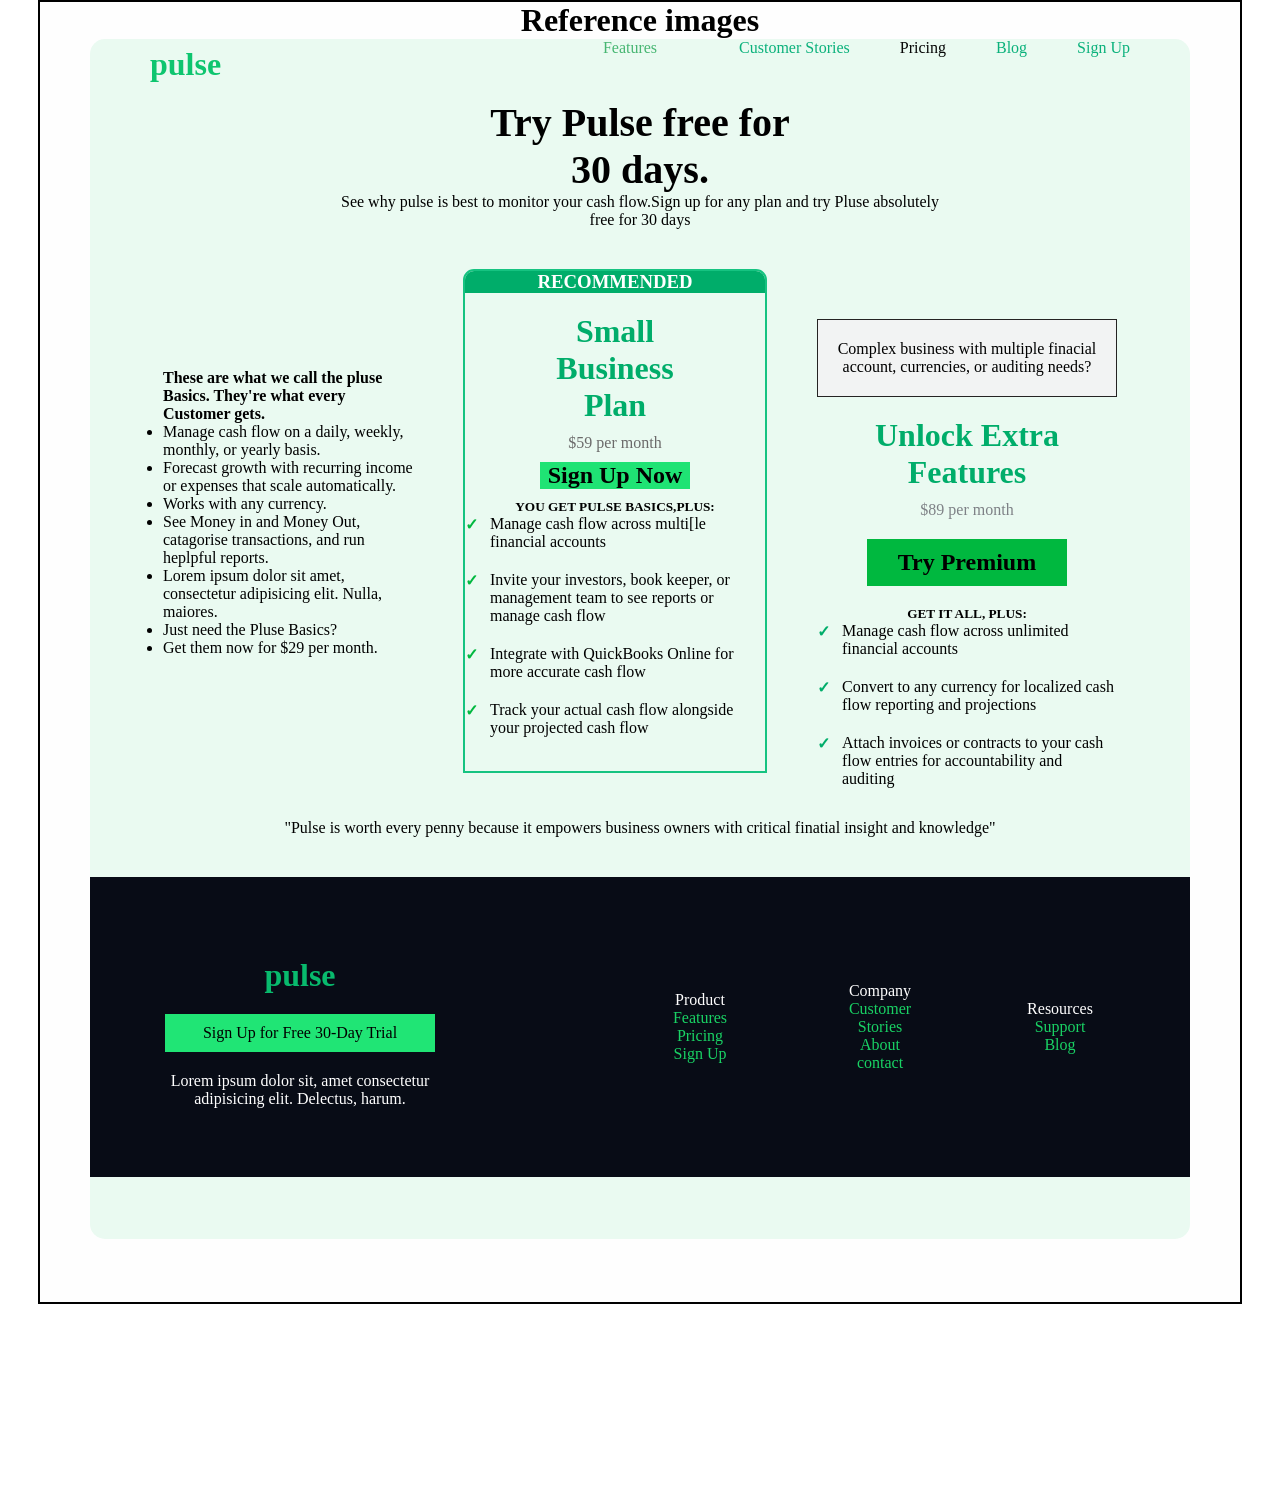
==== index.html @ 8bef4987 "added feature.html and index.html" ====
<!DOCTYPE html>
<html lang="en">
<head>
    <meta charset="UTF-8">
    <meta name="viewport" content="width=device-width, initial-scale=1.0">
    <title>Document</title>
    <style>*{
        margin:0;
        padding: 0%;
    }
        
        .box{
            border: solid black 2px;
            height: 1300px;
            width: 1200px;
            margin: auto;
            text-align: center;
            background-color: #FEFEFE;
            /* align-items: center;
            justify-content: center; */
            margin-bottom: 200px;
            
            
        

        }
        #title{
            align-items: center;
            justify-content: center;
            
        }
        .main-1{
            height: 1200px;
            width: 1100px;
            background-color:#EAFAF1 ;
            margin: auto;
            border-radius: 15px;
            position: relative;
            /* z-index: 1; */
        }
        .nav-1{
            /* border: solid rgb(233, 8, 8) 2px; */
            display: flex;
            position: relative;
            height: 50px;
            contain: content;
            overflow: visible;

            

        }
        #nav-A{
            position: absolute;
            left: 60px;
            display: flex;
            align-items: center;
            justify-content: center;
            /* border: solid black 2px; */
            padding-top: 0%;
            height: 50px;
            color:#0EC56F ;
        
            
            
            
            
        }
        #nav-2{
            /* border: solid black 2px; */
            display: flex;
            position: absolute;
            right: 60px;
            gap: 50px;
        }
        #nav-B{
            color: #47B672;
        }
        #nav-C{
            color: #0AB17B;
        }
        #nav-D{
            color: #060606;
        }
        #nav-E{
            color: #0AB17B;
        }
        #nav-F{
            color: #0AB17B;
        }

        #text-1{
            /* border: solid black 2px; */
            width: 300px;
            margin: auto;
            margin-top: 10px;
            font-size: 20px;
            padding: 0%;


        
        }
        #text-2{
            /* border: solid black 2px; */
            width: 600px;
            margin: auto;
        }
        #text-H-1{
            /* border: solid black 2px; */
            height: 400px;
            width: 250px;
            text-align: left;
            padding-top: 100px;

        }
        #text-H-2{
            height: 500px;
            border: solid #16c381 2px;
            /* display: flex; */
            width: 300px;
            /* border: 15px; */
            position: relative;

            border-top-left-radius: 11px;
            border-top-right-radius: 11px;

        }
        #child-1{
            background-color: #00AD6A;
            color: white;
            position: relative;
            top: 0%;
            padding-top: 0;
            border-top-left-radius: 9px;
            border-top-right-radius: 9px;

            

        }
        #child-2{
            color: #00AD6A;
            width: 150px;
            margin: auto;
            padding-top:20px ;

        }
        #child-3{
            color:rgb(107, 106, 106);
            padding-top: 10px;
        }
        #child-4{
            /* border: solid black 2px; */
            width: 150px;
            margin: auto;
            background-color: #1FE374;
            margin-top: 10px;


        }
        #child-5{
            margin-top: 10px;
        }
        .check-list {
            list-style: none;
            padding: 0;
            margin: 0;
}

        .check-list li {
            position: relative;
            padding-left: 25px;
            margin-bottom: 20px;
            text-align: left;
}

        .check-list li::before {
            content: "\2713";
            position: absolute;
            left: 0;
            top: 0;
            color: #00b83f;
            font-weight: bold;
        }
        #text-H-3{
            /* border: solid rgb(103, 101, 101) 2px; */
            padding-left: 0;
            height: 500px;
            width: 300px;
            padding-top: 50px;

            
        
        } 
        
        #text-H-3 li{
             list-style: none;
             text-align: left;
             
             

            
            
        }
        .child-B-5 li::before{
            content: "\2713";
            color: #00AD6A;
            font-weight: bold;
            position: absolute;
            left: 0;
            top: 0;
            margin-left: 0%;


        }
        .child-B-5 li{
            position: relative;
            padding-left: 25px;
            margin-bottom: 20px;
            contain: content;
           

          
        }
        #child-A{
            border: #252323 solid 1px;
            padding-top: 20px;
            padding-bottom: 20px;
            background-color: #F2F3F3;
            /* width: 100%;
            padding-left: 0%; */
            margin: auto;
            position: relative;
            left: 0;
        }
        #child-B-1{
            color: #00AD6A;
            padding-top: 20px;

        }
        #child-B-2{
            color: #7E8186;
            padding-top: 10px;


        }
        #child-B-3{
            background-color: #00b83f;
            margin: auto;
            width: 180px;
            padding: 10px ;
            margin-top: 20px;


        }
        #child-B-4{
            padding-top: 20px;

        }
        #child-B-5{
            padding-top: 10px;
        }
        .Main{
            display: flex;
            margin: auto;
            /* border: solid black ; */
            width:fit-content;
            gap: 50px;
            margin-top: 40px;
        }
        #main-2{

        }
        #vim{
            /* border: solid black 2px; */
            background-color: #080C16;
            padding-top: 80px;
            padding-left: 60px;
        }

        #text-H-5{
            /* border: solid black 2px; */
            background-color: #080C16;
            display: flex;
            gap: 80px;
        
        }
        #con-1 div{
            color: white;
        }
        #con-2 div{
            color: white;
        }
        #con-3 div{
            color: white;
        }
        #text-H-5 p{
            color: #19D264;
        }
        #con-1{
            /* border: solid black 2px; */
            width: 100px;
            margin: auto;
            background-color: #080C16;

        }
        #con-2{
            /* border: solid black 2px; */
            width: 100px;
            margin: auto;
            background-color: #080C16;

        }
        #con-3{
            /* border: solid black 2px; */
            width: 100px;
            margin: auto;
            background-color: #080C16;

        }
        #test-1{
            color:#08BA6D;

        }
        #test-2{
            background-color: #20E575;
            width: 250px;
            margin: auto;
            padding: 10px;
        }
        #main-2{
            display: flex;
            /* margin: auto; */
            width: 1100px;
            gap: 200px;
            background-color: #080C16;
            height: 300px;
            margin-top: 40px;
        }
        #test-3{
            color: white;
            padding-top: 20px;
            width: 300px;
            
        }
        #test-1{
            padding-bottom: 20px;

        }
        #test-2{
            padding-top: px;
        }
        #nav-B{
            position: relative;
            width: 100px;
            height: 100px;
        }

        #nav-B>.dropdown-container{
            display:none;
        }
        .dropdown-container{
            border: solid 2px black;
            height: 100px;
            width: 80px;
            box-sizing: border-box;
        }
            
         
        
        
        
        
        #nav-B:hover>.dropdown-container{
            display:block;
            
        }
        #nav-2{
            position: absolute;
        }
        #nav-B{
            position: absolute;
            right: 450px;
        }
        .dropdown-container{
            position: relative;
            top: 0px;
        }

    </style>
</head>
<body>
    <div class="box">
        <h1 id="title">Reference images</h1>
        
        <div class="main-1">
            <div class="nav-1">
                <div id="nav-A">
                    <h1>pulse</h1> 
                </div>
                <div id="nav-2">
                <div id="nav-B">
                    <p id ="feature">Features</p>
                
                    <div class="dropdown-container">
                        <ul>
                            <li>Loan</li>
                            <li>Cash</li>
                            <li>EMI</li>
                        </ul>
                    </div>
                </div>
                
                <div id="nav-C">
                    <p>Customer Stories</p>
                </div>
                <div id="nav-D">
                    <p>Pricing</p>
                </div>
                <div id="nav-E">
                    <p>Blog</p>
                </div>
                <div id="nav-F">
                    <p>Sign Up</p>
                </div>
                </div>

            </div>
            
            <div id="text-1">
                <h1>Try Pulse free for 30 days.</h1>
            </div>
            <div id="text-2">
                <p>See why pulse is best to monitor your cash flow.Sign up for any plan and try Pluse absolutely free for 30 days</p>
            </div>
            <div class="Main">
            <div id="text-H-1">
                
                <ul type="disc">
                <h4>These are what we call the pluse Basics. They're what every Customer gets.</h4>
            

            
                
                     <li><p>Manage cash flow on a daily, weekly, monthly, or yearly basis.</p></li>
                
                
                    <li><p>Forecast growth with recurring income or expenses that scale automatically.</p></li>
                
                
                    <li><p>Works with any currency.</p></li>
                
                
                    <li><p>See Money in and Money Out, catagorise transactions, and run heplpful reports.</p></li>
                
                
                    <li><p>Lorem ipsum dolor sit amet, consectetur adipisicing elit. Nulla, maiores.</p></li>
                
                
                    <li><p>Just need the Pluse Basics?</p></li>
                
                
                    <li><p>Get them now for $29 per month.</p></li>
                </ul>    

                
                    
                

            </div>
            <div id="text-H-2">
                <div id="child-1"><h3>RECOMMENDED</h3></div>
                <div id="child-2"><h1>Small Business Plan</h1></div>
                <div id="child-3"><p>$59 per month</p></div>
                <div id="child-4"><h2>Sign Up Now</h2></div>
                <div id="child-5"><h5>YOU GET PULSE BASICS,PLUS:</h5></div>
                <div id="child-6">
                    <ul class="check-list">
                    <li><p>Manage cash flow across multi[le financial accounts</p></li>
                    <li><p>Invite your investors, book keeper, or management team to see reports or manage cash flow</p></li>
                    <li><p>Integrate with QuickBooks Online for more accurate cash flow</p></li>
                    <li><p>Track your actual cash flow alongside your projected cash flow</p></li>
                    </ul>

                </div>
            </div>
            <div id="text-H-3">
                <div id="child-A">
                    <p>Complex business with multiple finacial account, currencies, or auditing needs?</p>
                </div>
                <div id="child-B">
                    <div id="child-B-1">
                        <h1>Unlock Extra Features</h1>
                    </div>
                    <div id="child-B-2">
                        <p>$89 per month</p>
                    </div>
                    <div id="child-B-3">
                        <h2>Try Premium</h2>
                    </div>
                    <div id="child-B-4">
                        <h5>GET IT ALL, PLUS:</h5>
                    </div>
                    <div class="child-B-5">
                        <ul>
                            <li>Manage cash flow across unlimited financial accounts</li>
                            <li>Convert to any currency for localized cash flow reporting and projections</li>
                            <li>Attach invoices or contracts to your cash flow entries for accountability and auditing</li>
                        </ul>
                    </div>

                </div>
            </div>
            </div>
            <div id="text-3">
                <p>
                    "Pulse is worth every penny because it empowers business owners with critical finatial insight and knowledge"
                </p>
            </div>
            <div  id="main-2">
                <div id="vim">
                    <div id="test-1"><h1>pulse</h1></div>
                    <div id="test-2"><p>Sign Up for Free 30-Day Trial</p></div>
                    <div id="test-3"><p>Lorem ipsum dolor sit, amet consectetur adipisicing elit. Delectus, harum.</p></div>
                </div>
                <div id="text-H-5">
                    <div id="con-1">
                        <div>Product</div>
                        <p>Features</p>
                        <p>Pricing</p>
                        <p>Sign Up</p>
                    </div>
                    <div id="con-2">
                        <div>Company</div>
                        <p>Customer Stories</p>
                        <p>About</p>
                        <p>contact</p>
                    </div>
                    <div id="con-3">
                        <div>Resources</div>
                        <p>Support</p>
                        <p>Blog</p>
                    </div>

                </div>
            </div>

            

        </div>

    </div>
    <script>
        document.getElementById("feature").onclick = function(){
            this.style.backgroundColor="Red";
            window.location.href = "feature1.html";

        };

    </script>

    
</body>
</html>
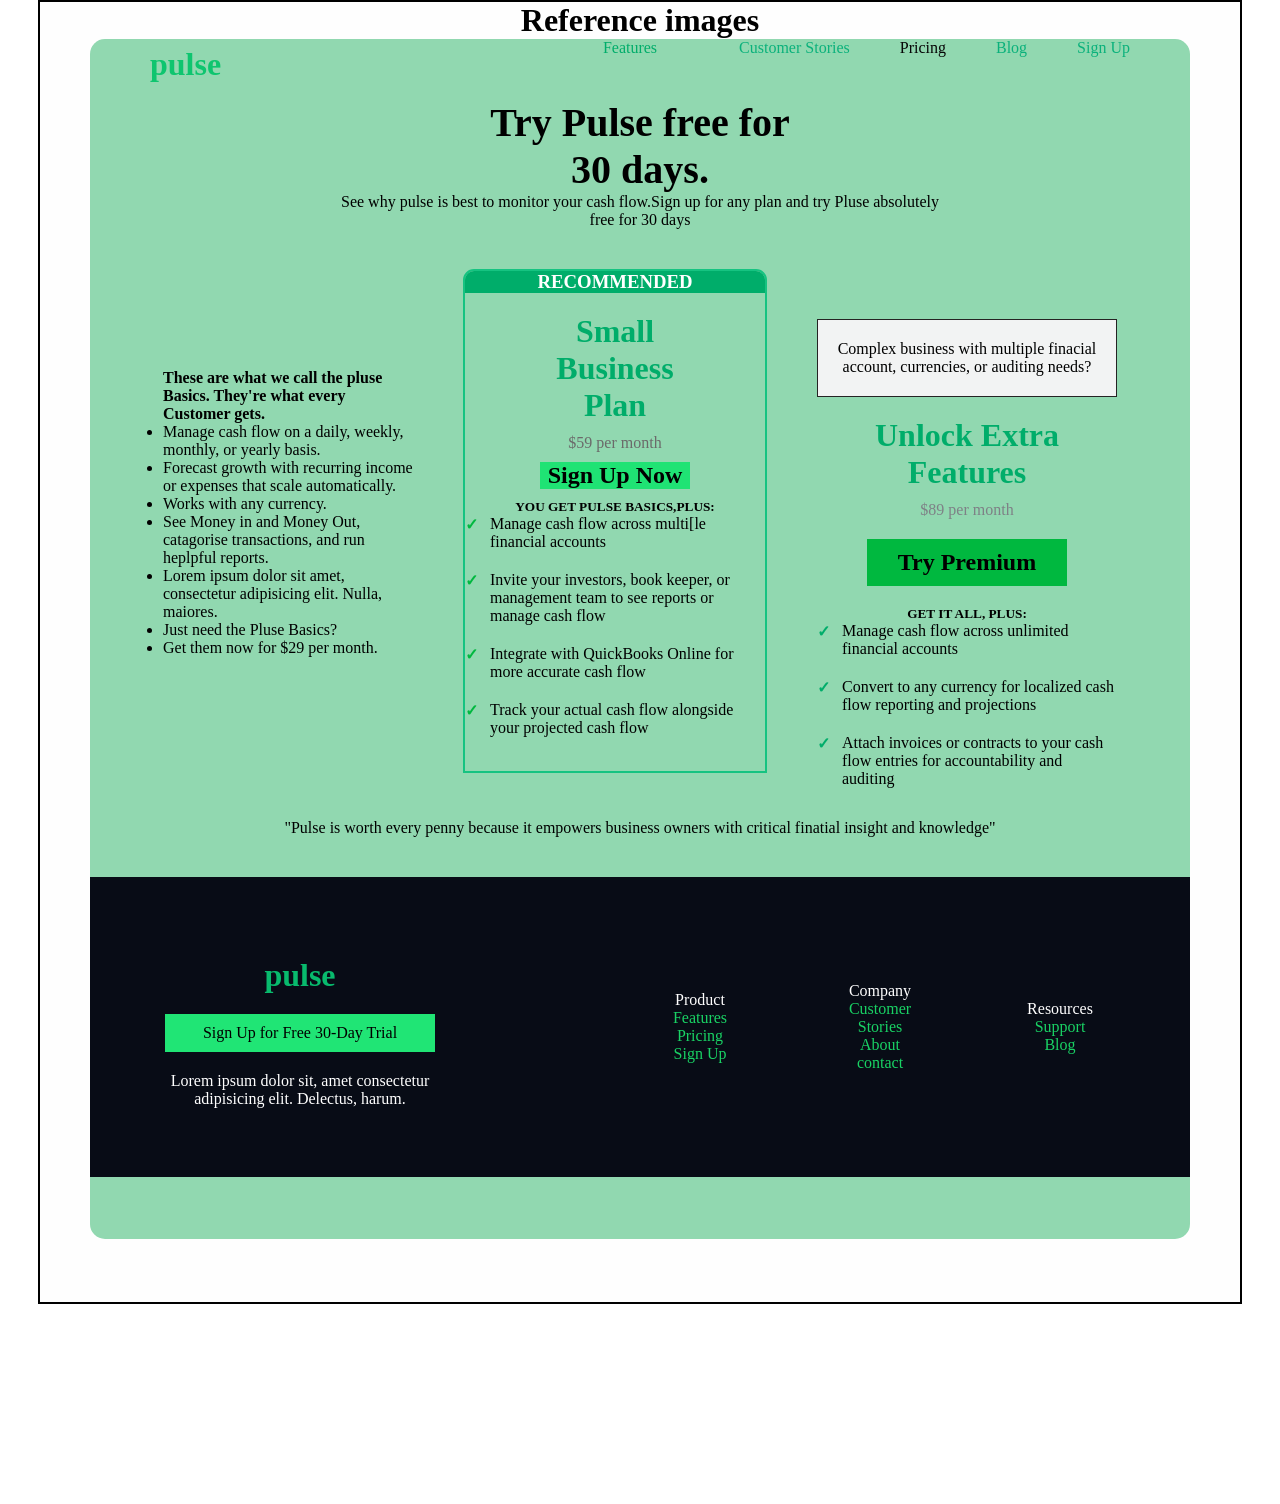
==== commit 95c46897: "updated a bug" ====
--- a/index.html
+++ b/index.html
@@ -32,7 +32,7 @@
         .main-1{
             height: 1200px;
             width: 1100px;
-            background-color:#EAFAF1 ;
+            background-color:#91d8b0 ;
             margin: auto;
             border-radius: 15px;
             position: relative;
@@ -384,6 +384,11 @@
             position: relative;
             top: 0px;
         }
+        #feature{
+            text-decoration: none;
+            color: #00AD6A;
+            cursor: pointer;
+        }
 
     </style>
 </head>
@@ -398,7 +403,7 @@
                 </div>
                 <div id="nav-2">
                 <div id="nav-B">
-                    <p id ="feature">Features</p>
+                    <a href="feature.html" id="feature">Features</a>
                 
                     <div class="dropdown-container">
                         <ul>
@@ -548,14 +553,6 @@
         </div>
 
     </div>
-    <script>
-        document.getElementById("feature").onclick = function(){
-            this.style.backgroundColor="Red";
-            window.location.href = "feature1.html";
-
-        };
-
-    </script>
 
     
 </body>
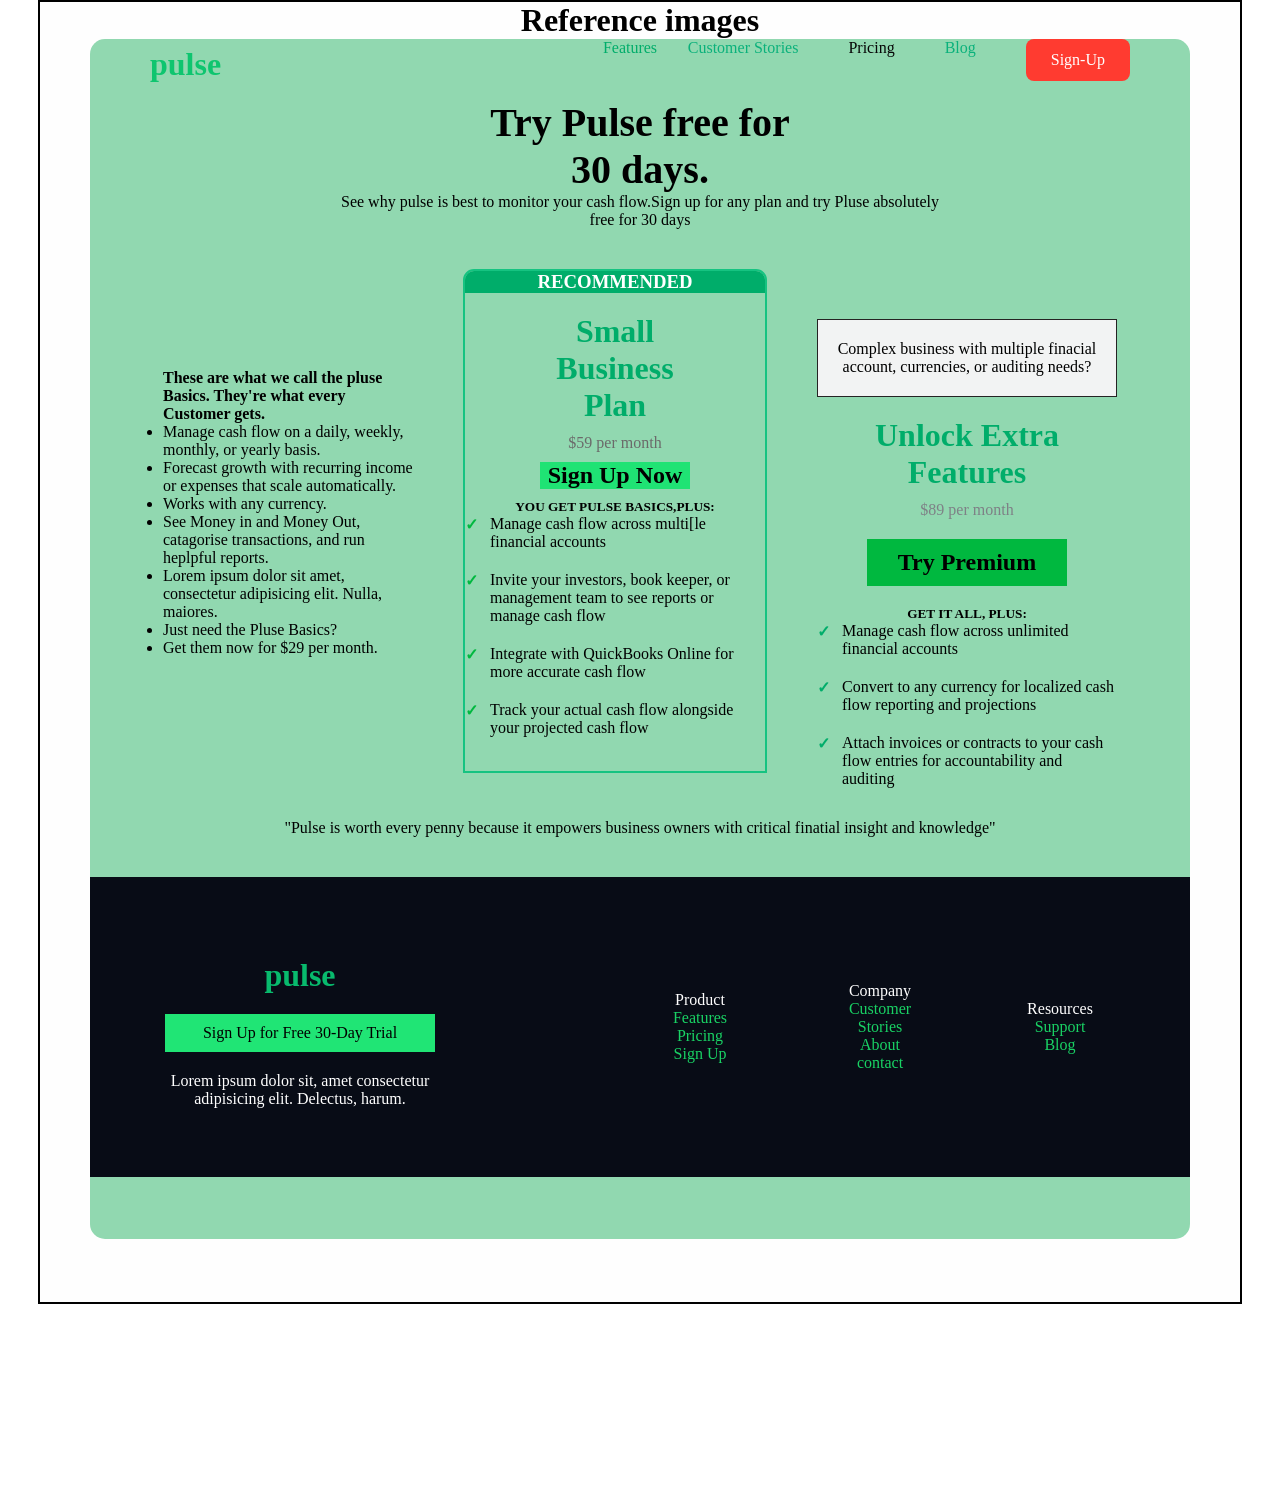
==== commit 358cfa9d: "added a file in sign-up.html" ====
--- a/index.html
+++ b/index.html
@@ -389,6 +389,15 @@
             color: #00AD6A;
             cursor: pointer;
         }
+        #sign{
+            display: inline-block;
+    padding: 12px 25px;
+    background-color: #ff3b30;
+    color: white;
+    text-decoration: none;
+    border-radius: 8px;
+    cursor: pointer;
+        }
 
     </style>
 </head>
@@ -424,7 +433,7 @@
                     <p>Blog</p>
                 </div>
                 <div id="nav-F">
-                    <p>Sign Up</p>
+                    <a href="sign-up.html" id="sign">Sign-Up</a>
                 </div>
                 </div>
 
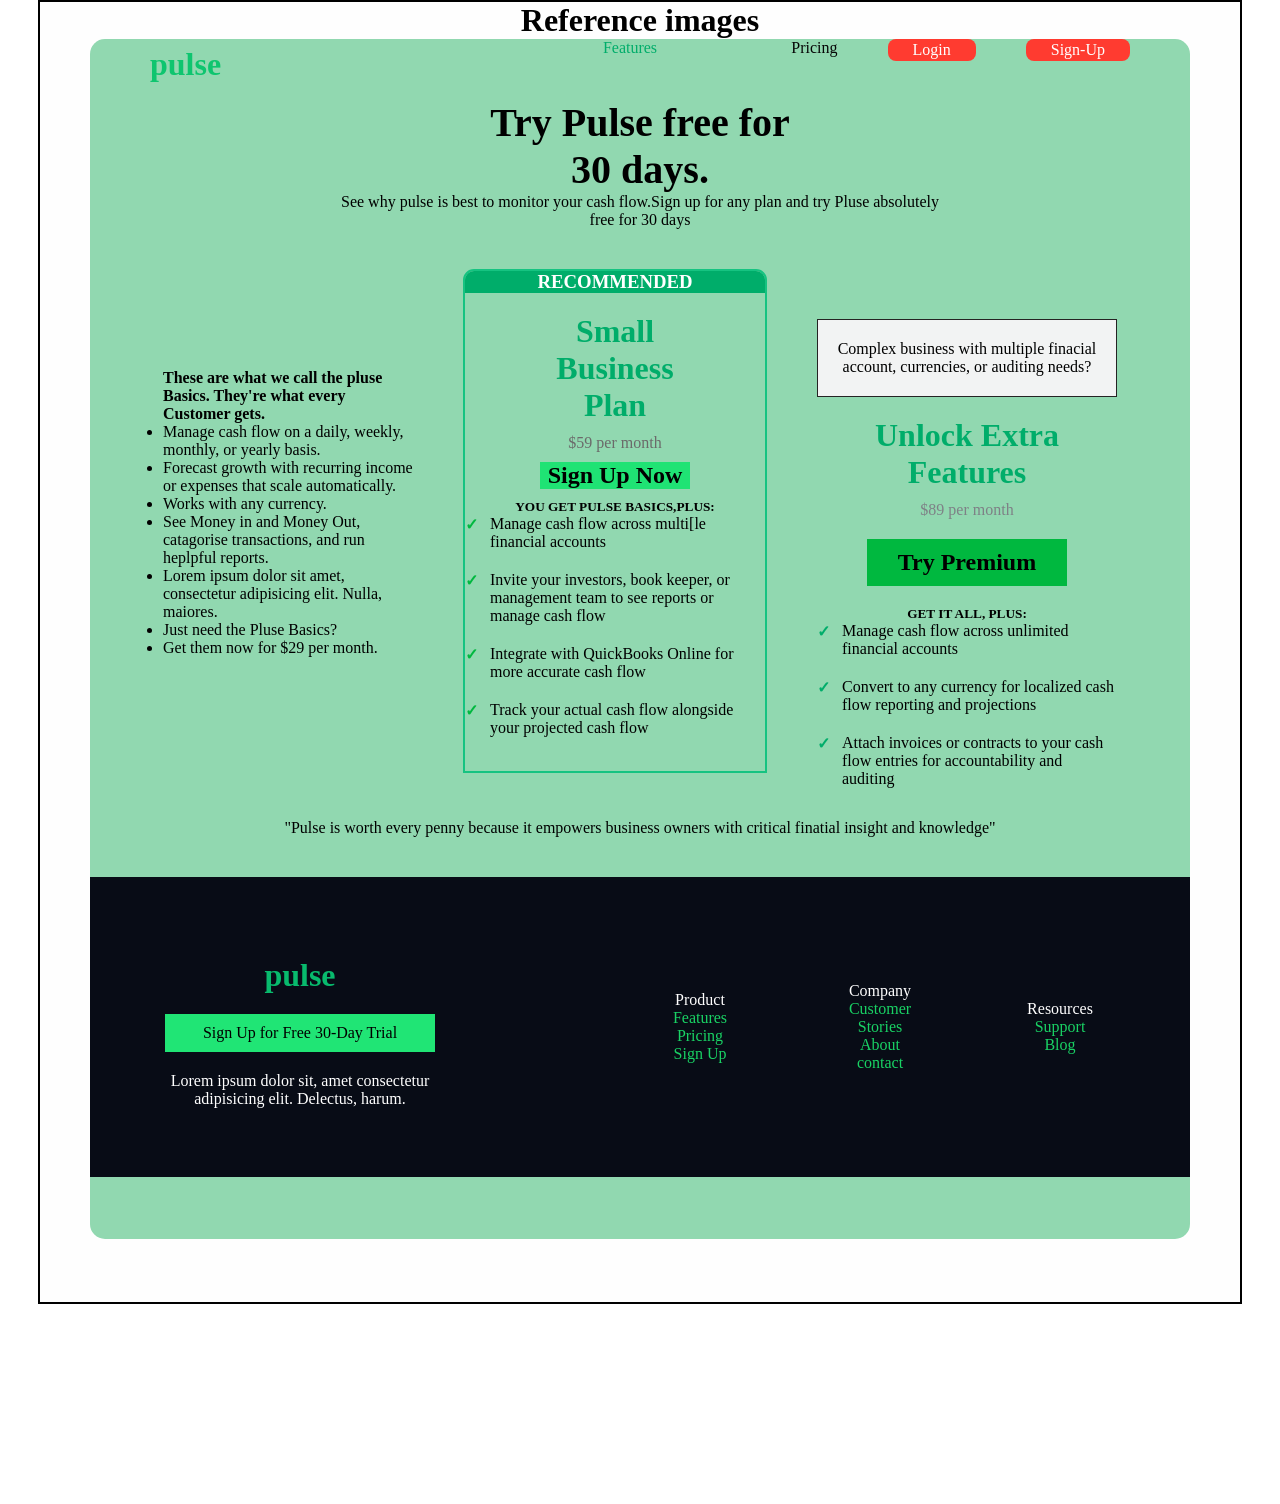
==== commit f9da59f3: "added login.html file" ====
--- a/index.html
+++ b/index.html
@@ -391,13 +391,25 @@
         }
         #sign{
             display: inline-block;
-    padding: 12px 25px;
+    padding: 2px 25px;
     background-color: #ff3b30;
     color: white;
     text-decoration: none;
     border-radius: 8px;
     cursor: pointer;
         }
+        #login{
+            display: inline-block;
+    padding: 2px 25px;
+    background-color: #ff3b30;
+    color: white;
+    text-decoration: none;
+    border-radius: 8px;
+    cursor: pointer;
+
+
+        }
+    
 
     </style>
 </head>
@@ -423,14 +435,14 @@
                     </div>
                 </div>
                 
-                <div id="nav-C">
+                <!-- <div id="nav-C">
                     <p>Customer Stories</p>
-                </div>
+                </div> -->
                 <div id="nav-D">
                     <p>Pricing</p>
                 </div>
                 <div id="nav-E">
-                    <p>Blog</p>
+                    <a href="login.html" id="login">Login</a>
                 </div>
                 <div id="nav-F">
                     <a href="sign-up.html" id="sign">Sign-Up</a>
